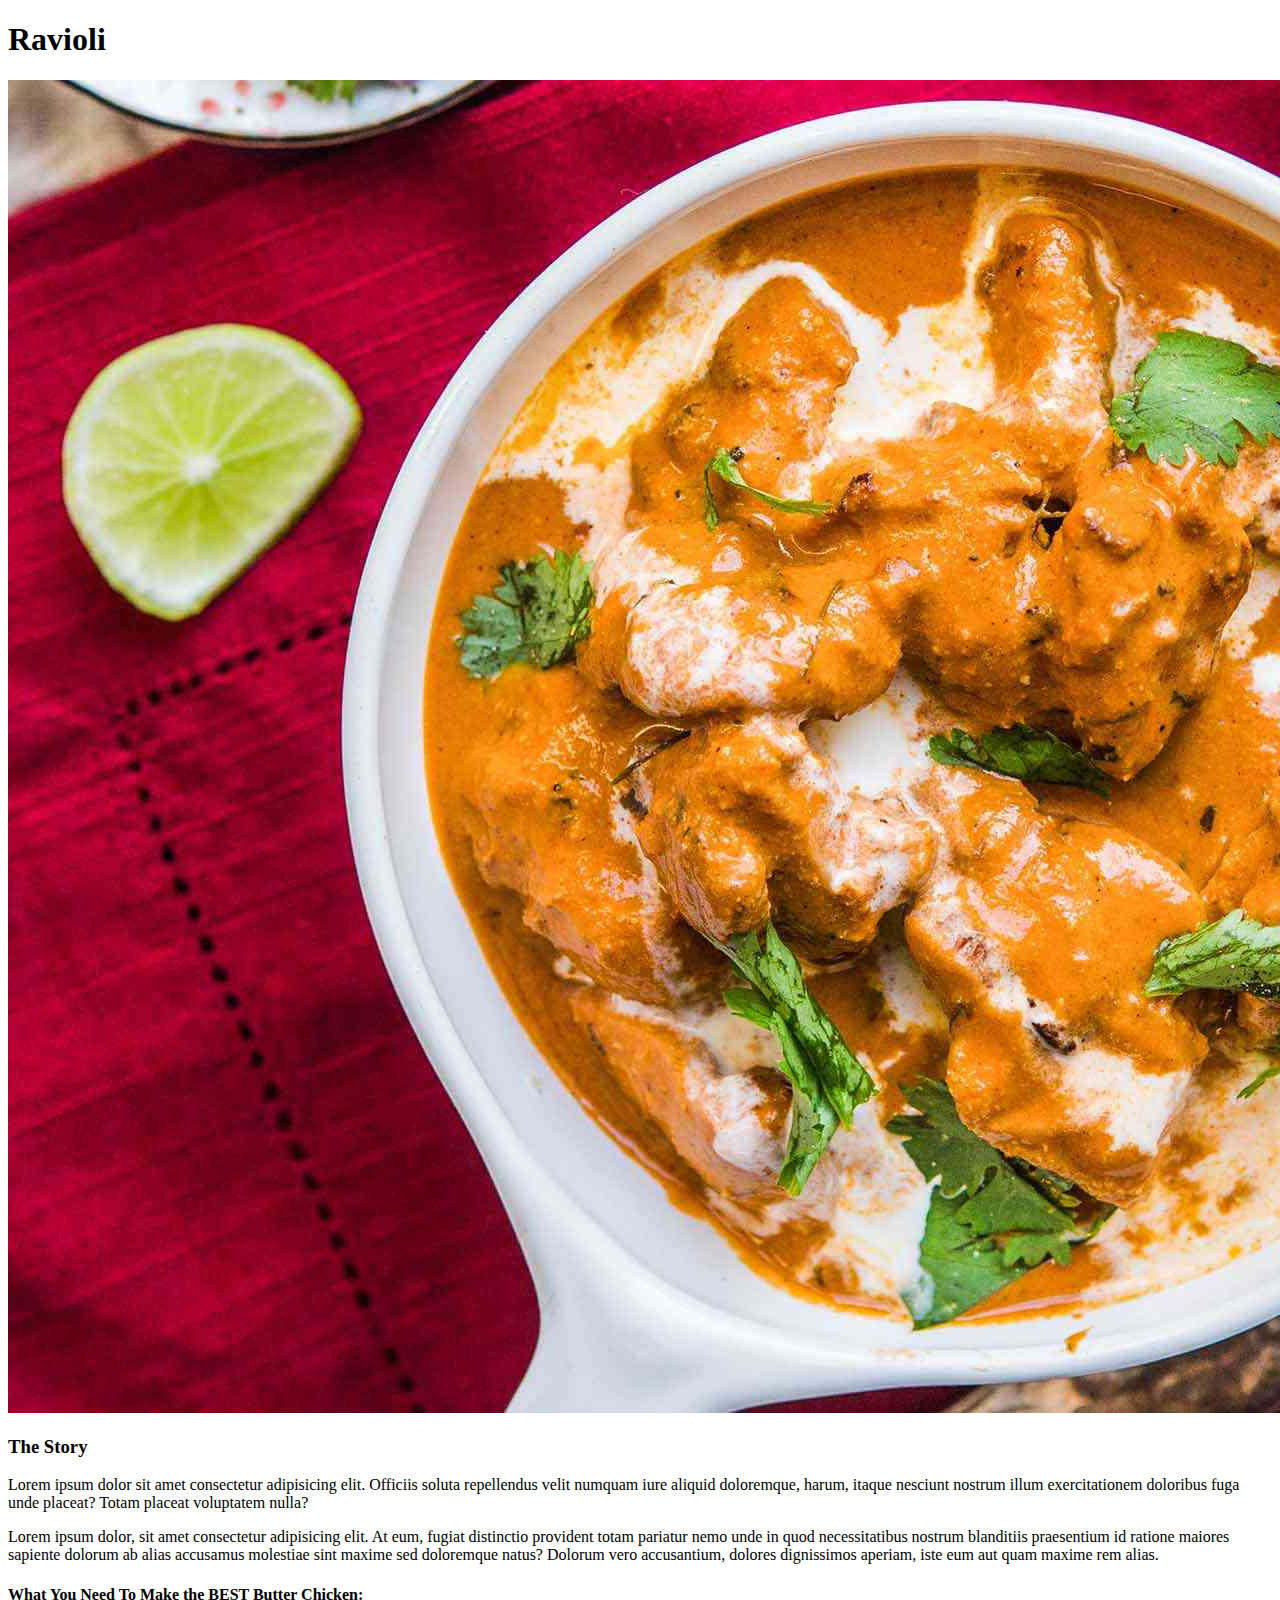
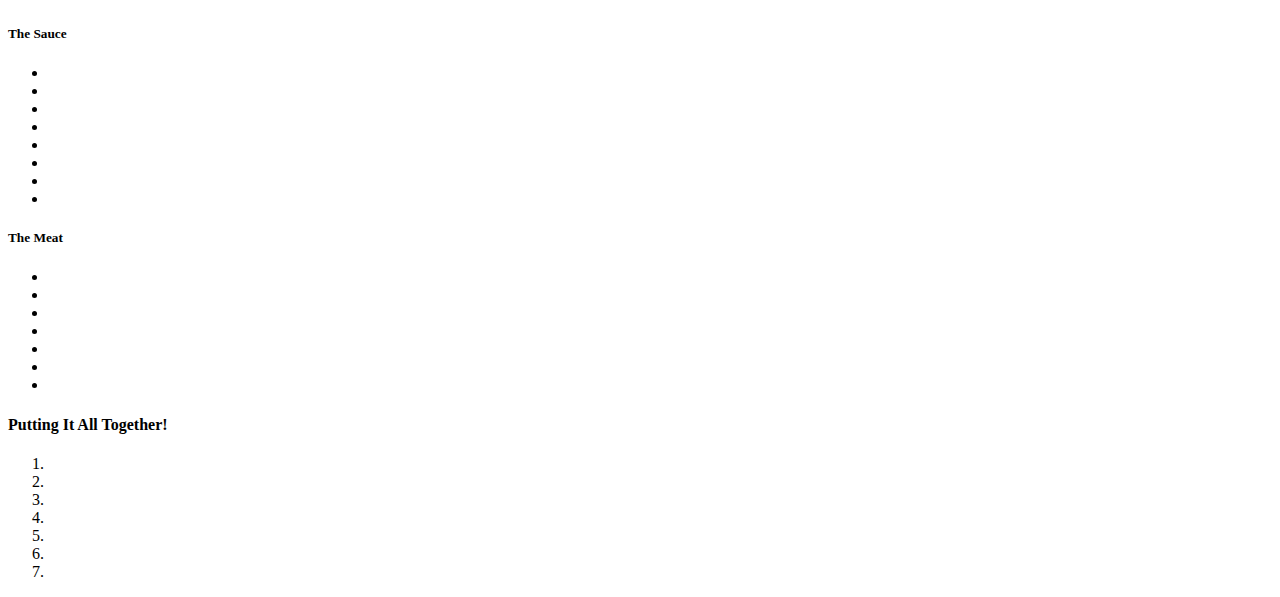
==== pages/butter-chicken.html @ b3417045 "Restructured filepaths; adjusted links as needed. Created the skeleton for 2 new pages - butter-chic" ====
<!DOCTYPE html>
<html lang="en">
    <head>
        <meta charset="UTF-8">
        <Title>Butter Chicken for the Soul</Title>
    </head>
    <body>
        <h1>Ravioli</h1>
        <img src="../images/butter-chicken.jpg" alt="authentic indian butter chicken">
        <h3>The Story</h3>
            <p>Lorem ipsum dolor sit amet consectetur adipisicing elit. Officiis soluta repellendus velit numquam iure aliquid doloremque, harum, itaque nesciunt nostrum illum exercitationem doloribus fuga unde placeat? Totam placeat voluptatem nulla?</p>
            <p>Lorem ipsum dolor, sit amet consectetur adipisicing elit. At eum, fugiat distinctio provident totam pariatur nemo unde in quod necessitatibus nostrum blanditiis praesentium id ratione maiores sapiente dolorum ab alias accusamus molestiae sint maxime sed doloremque natus? Dolorum vero accusantium, dolores dignissimos aperiam, iste eum aut quam maxime rem alias.</p>

        <h4>What You Need To Make the BEST Butter Chicken:</h4>
            <h5>The Sauce</h5>
                <ul>
                    <li></li>
                    <li></li>
                    <li></li>
                    <li></li>
                    <li></li>
                    <li></li>
                    <li></li>
                    <li></li>
                </ul>
                
            <h5>The Meat</h5>    
                <ul>
                    <li></li>
                    <li></li>
                    <li></li>
                    <li></li>
                    <li></li>
                    <li></li>
                    <li></li>
                </ul>
 
            <h4>Putting It All Together!</h4>
                <ol>
                    <li></li>
                    <li></li>
                    <li></li>
                    <li></li>
                    <li></li>
                    <li></li>
                    <li></li>
                </ol>

    </body>
</html>
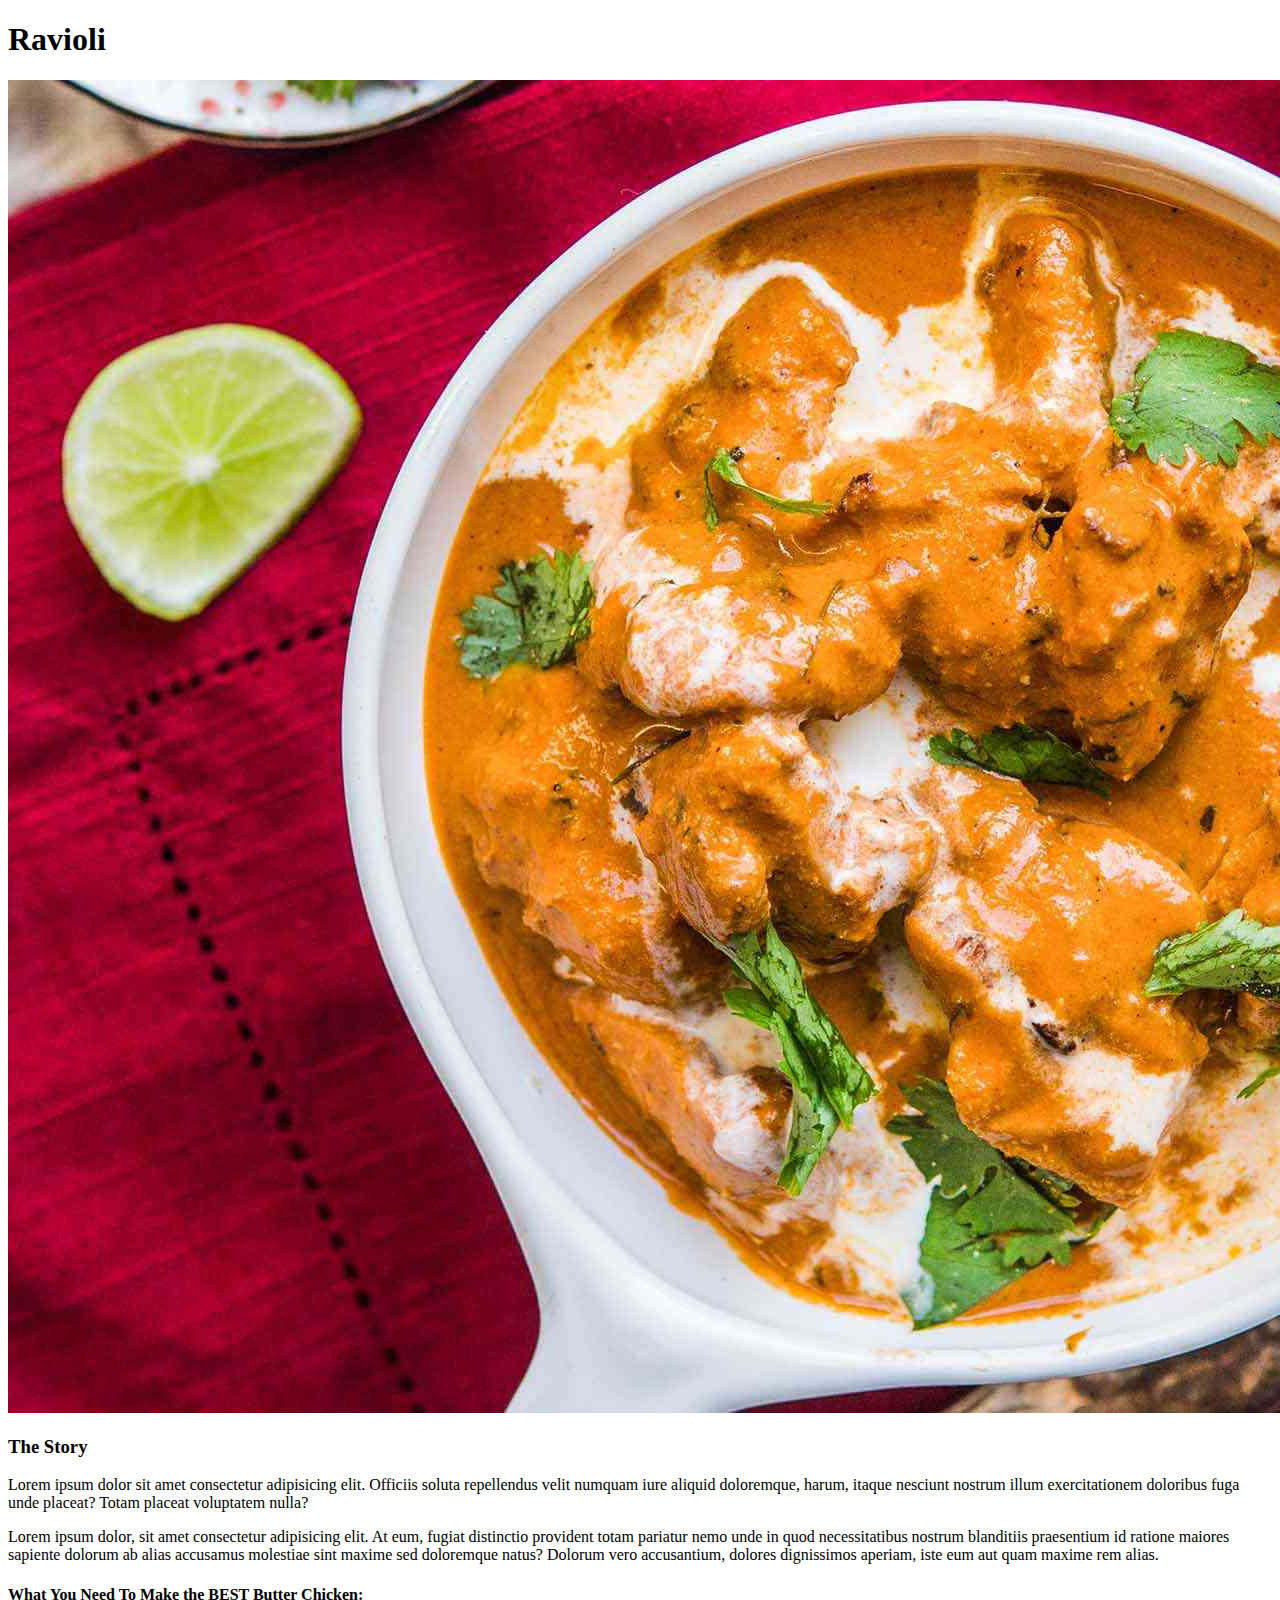
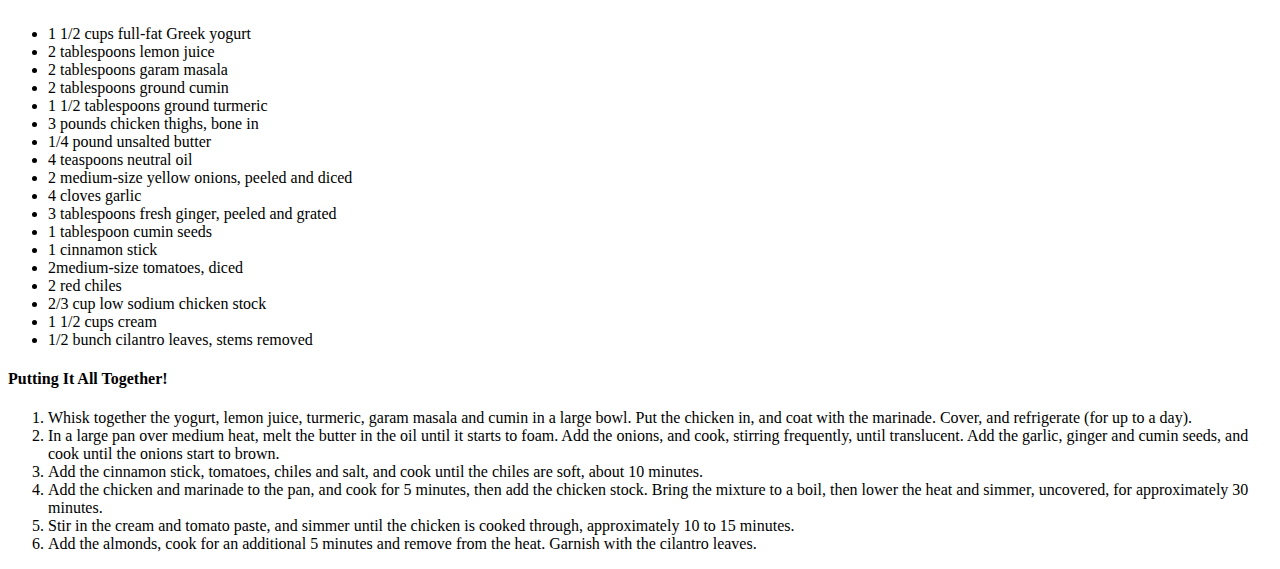
==== commit f6866761: "Added recipes text to butter-chicken and oolong-mt recipe pages." ====
--- a/pages/butter-chicken.html
+++ b/pages/butter-chicken.html
@@ -12,38 +12,35 @@
             <p>Lorem ipsum dolor, sit amet consectetur adipisicing elit. At eum, fugiat distinctio provident totam pariatur nemo unde in quod necessitatibus nostrum blanditiis praesentium id ratione maiores sapiente dolorum ab alias accusamus molestiae sint maxime sed doloremque natus? Dolorum vero accusantium, dolores dignissimos aperiam, iste eum aut quam maxime rem alias.</p>
 
         <h4>What You Need To Make the BEST Butter Chicken:</h4>
-            <h5>The Sauce</h5>
                 <ul>
-                    <li></li>
-                    <li></li>
-                    <li></li>
-                    <li></li>
-                    <li></li>
-                    <li></li>
-                    <li></li>
-                    <li></li>
+                    <li>1 1/2 cups full-fat Greek yogurt</li>
+                    <li>2 tablespoons lemon juice</li>
+                    <li>2 tablespoons garam masala</li>
+                    <li>2 tablespoons ground cumin</li>
+                    <li>1 1/2 tablespoons ground turmeric</li>
+                    <li>3 pounds chicken thighs, bone in</li>
+                    <li>1/4 pound unsalted butter</li>
+                    <li>4 teaspoons neutral oil</li>
+                    <li>2 medium-size yellow onions, peeled and diced</li>
+                    <li>4 cloves garlic</li>
+                    <li>3 tablespoons fresh ginger, peeled and grated</li>
+                    <li>1 tablespoon cumin seeds</li>
+                    <li>1 cinnamon stick</li>
+                    <li>2medium-size tomatoes, diced</li>
+                    <li>2 red chiles</li>
+                    <li>2/3 cup low sodium chicken stock</li>
+                    <li>1 1/2 cups cream</li>
+                    <li>1/2 bunch cilantro leaves, stems removed</li>
                 </ul>
                 
-            <h5>The Meat</h5>    
-                <ul>
-                    <li></li>
-                    <li></li>
-                    <li></li>
-                    <li></li>
-                    <li></li>
-                    <li></li>
-                    <li></li>
-                </ul>
- 
             <h4>Putting It All Together!</h4>
                 <ol>
-                    <li></li>
-                    <li></li>
-                    <li></li>
-                    <li></li>
-                    <li></li>
-                    <li></li>
-                    <li></li>
+                    <li>Whisk together the yogurt, lemon juice, turmeric, garam masala and cumin in a large bowl. Put the chicken in, and coat with the marinade. Cover, and refrigerate (for up to a day).</li>
+                    <li>In a large pan over medium heat, melt the butter in the oil until it starts to foam. Add the onions, and cook, stirring frequently, until translucent. Add the garlic, ginger and cumin seeds, and cook until the onions start to brown.</li>
+                    <li>Add the cinnamon stick, tomatoes, chiles and salt, and cook until the chiles are soft, about 10 minutes.</li>
+                    <li>Add the chicken and marinade to the pan, and cook for 5 minutes, then add the chicken stock. Bring the mixture to a boil, then lower the heat and simmer, uncovered, for approximately 30 minutes.</li>
+                    <li>Stir in the cream and tomato paste, and simmer until the chicken is cooked through, approximately 10 to 15 minutes.</li>
+                    <li>Add the almonds, cook for an additional 5 minutes and remove from the heat. Garnish with the cilantro leaves.</li>
                 </ol>
 
     </body>
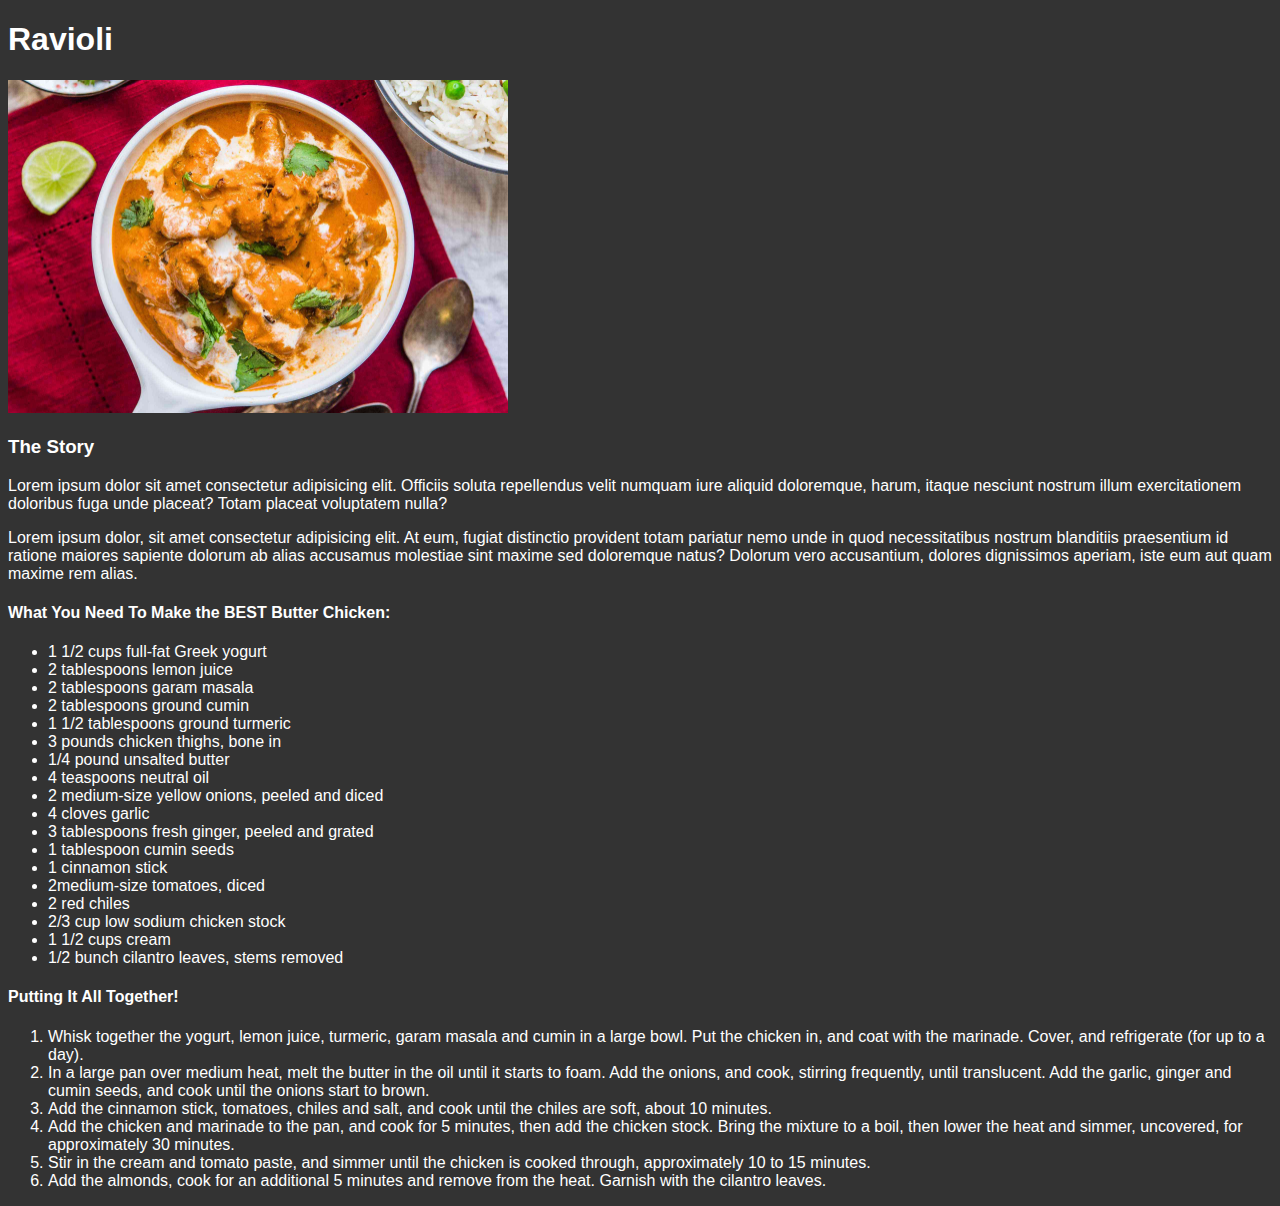
==== commit 574fe299: "Added css." ====
--- a/pages/butter-chicken.html
+++ b/pages/butter-chicken.html
@@ -2,6 +2,7 @@
 <html lang="en">
     <head>
         <meta charset="UTF-8">
+        <link rel="stylesheet" href="../styles.css">
         <Title>Butter Chicken for the Soul</Title>
     </head>
     <body>
--- a/styles.css
+++ b/styles.css
@@ -0,0 +1,10 @@
+* {
+    background-color: #333;
+    color:#fff;
+    font-family:Arial, Helvetica, sans-serif;
+}
+
+img {
+    height: auto;
+    width: 500px;
+}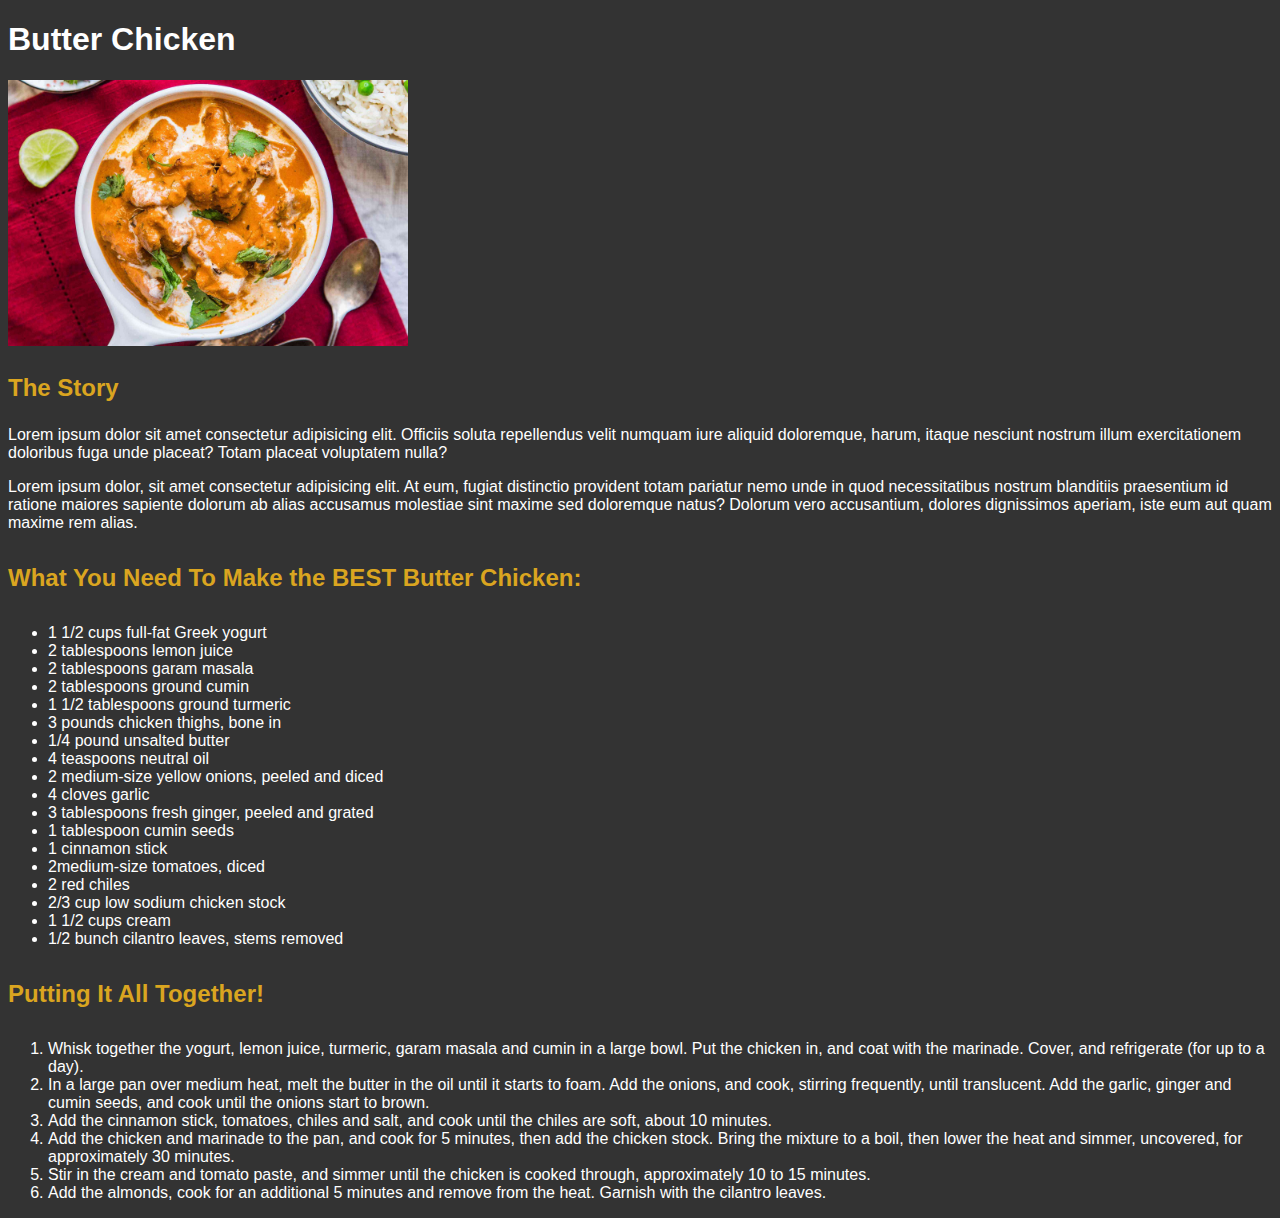
==== commit 66255ef0: "Added basic CSS rules to recipe pages." ====
--- a/pages/butter-chicken.html
+++ b/pages/butter-chicken.html
@@ -6,36 +6,39 @@
         <Title>Butter Chicken for the Soul</Title>
     </head>
     <body>
-        <h1>Ravioli</h1>
+        <h1 class="page-title">Butter Chicken</h1>
         <img src="../images/butter-chicken.jpg" alt="authentic indian butter chicken">
-        <h3>The Story</h3>
+        <h3 class="subheader">The Story</h3>
             <p>Lorem ipsum dolor sit amet consectetur adipisicing elit. Officiis soluta repellendus velit numquam iure aliquid doloremque, harum, itaque nesciunt nostrum illum exercitationem doloribus fuga unde placeat? Totam placeat voluptatem nulla?</p>
             <p>Lorem ipsum dolor, sit amet consectetur adipisicing elit. At eum, fugiat distinctio provident totam pariatur nemo unde in quod necessitatibus nostrum blanditiis praesentium id ratione maiores sapiente dolorum ab alias accusamus molestiae sint maxime sed doloremque natus? Dolorum vero accusantium, dolores dignissimos aperiam, iste eum aut quam maxime rem alias.</p>
 
-        <h4>What You Need To Make the BEST Butter Chicken:</h4>
-                <ul>
-                    <li>1 1/2 cups full-fat Greek yogurt</li>
-                    <li>2 tablespoons lemon juice</li>
-                    <li>2 tablespoons garam masala</li>
-                    <li>2 tablespoons ground cumin</li>
-                    <li>1 1/2 tablespoons ground turmeric</li>
-                    <li>3 pounds chicken thighs, bone in</li>
-                    <li>1/4 pound unsalted butter</li>
-                    <li>4 teaspoons neutral oil</li>
-                    <li>2 medium-size yellow onions, peeled and diced</li>
-                    <li>4 cloves garlic</li>
-                    <li>3 tablespoons fresh ginger, peeled and grated</li>
-                    <li>1 tablespoon cumin seeds</li>
-                    <li>1 cinnamon stick</li>
-                    <li>2medium-size tomatoes, diced</li>
-                    <li>2 red chiles</li>
-                    <li>2/3 cup low sodium chicken stock</li>
-                    <li>1 1/2 cups cream</li>
-                    <li>1/2 bunch cilantro leaves, stems removed</li>
-                </ul>
-                
-            <h4>Putting It All Together!</h4>
-                <ol>
+        <div class="ingredients">    
+            <h4 class="subheader">What You Need To Make the BEST Butter Chicken:</h4>
+                    <ul class="recipe-list">
+                        <li>1 1/2 cups full-fat Greek yogurt</li>
+                        <li>2 tablespoons lemon juice</li>
+                        <li>2 tablespoons garam masala</li>
+                        <li>2 tablespoons ground cumin</li>
+                        <li>1 1/2 tablespoons ground turmeric</li>
+                        <li>3 pounds chicken thighs, bone in</li>
+                        <li>1/4 pound unsalted butter</li>
+                        <li>4 teaspoons neutral oil</li>
+                        <li>2 medium-size yellow onions, peeled and diced</li>
+                        <li>4 cloves garlic</li>
+                        <li>3 tablespoons fresh ginger, peeled and grated</li>
+                        <li>1 tablespoon cumin seeds</li>
+                        <li>1 cinnamon stick</li>
+                        <li>2medium-size tomatoes, diced</li>
+                        <li>2 red chiles</li>
+                        <li>2/3 cup low sodium chicken stock</li>
+                        <li>1 1/2 cups cream</li>
+                        <li>1/2 bunch cilantro leaves, stems removed</li>
+                    </ul>
+        </div>
+        
+        <div class="instructions">
+            <h4 class="subheader">Putting It All Together!</h4>
+                <ol class="instructions-list">
                     <li>Whisk together the yogurt, lemon juice, turmeric, garam masala and cumin in a large bowl. Put the chicken in, and coat with the marinade. Cover, and refrigerate (for up to a day).</li>
                     <li>In a large pan over medium heat, melt the butter in the oil until it starts to foam. Add the onions, and cook, stirring frequently, until translucent. Add the garlic, ginger and cumin seeds, and cook until the onions start to brown.</li>
                     <li>Add the cinnamon stick, tomatoes, chiles and salt, and cook until the chiles are soft, about 10 minutes.</li>
@@ -43,6 +46,7 @@
                     <li>Stir in the cream and tomato paste, and simmer until the chicken is cooked through, approximately 10 to 15 minutes.</li>
                     <li>Add the almonds, cook for an additional 5 minutes and remove from the heat. Garnish with the cilantro leaves.</li>
                 </ol>
+        </div>
 
     </body>
 </html>--- a/styles.css
+++ b/styles.css
@@ -1,10 +1,29 @@
 * {
     background-color: #333;
-    color:#fff;
-    font-family:Arial, Helvetica, sans-serif;
+    color: #fff;
+    font-family: Arial, Helvetica, sans-serif
 }
 
-img {
+img{
+    width: 400px;
     height: auto;
-    width: 500px;
-}+}
+
+#title{
+    font-size: 60px;
+    font-weight: bold;
+}
+
+
+.recipe-title{
+    font-size: 32px;
+}
+
+.subheader{
+    font-size: 24px;
+    font-weight: bold;
+}
+
+.subheader {
+    color:#daa520
+}
